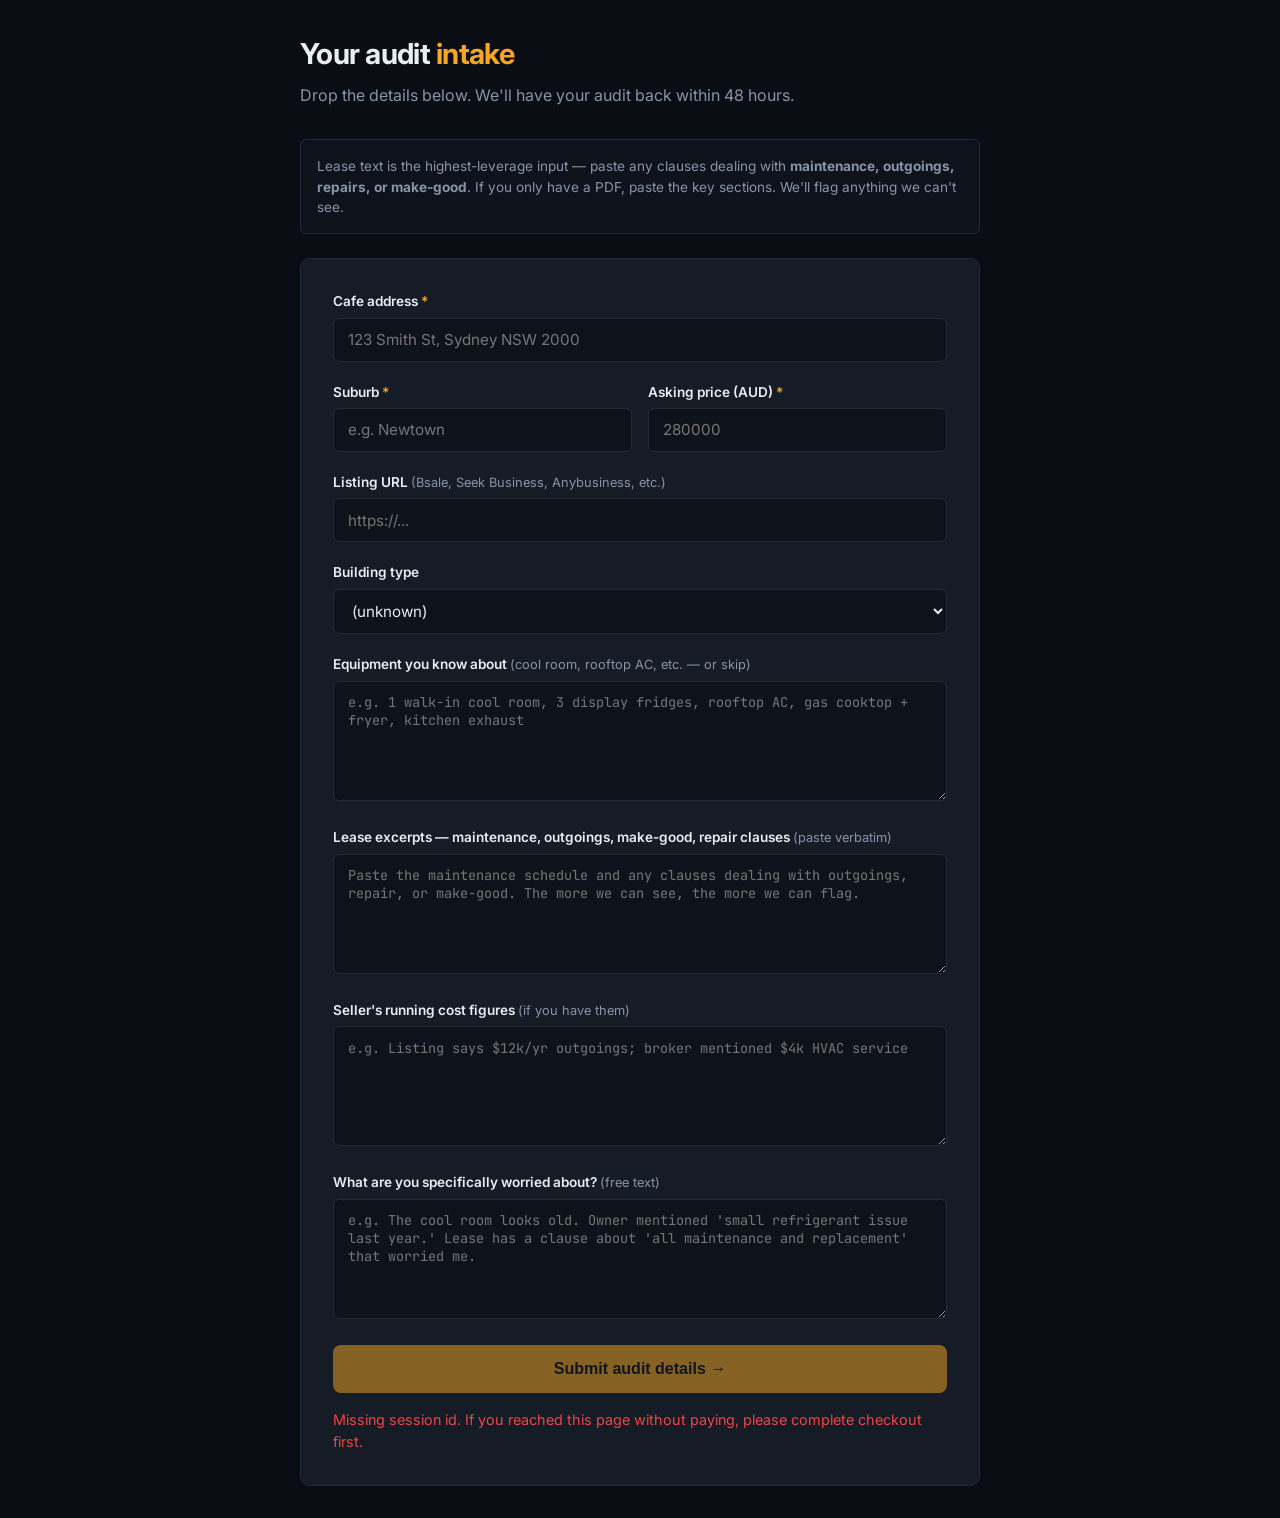
==== intake.html @ b6a702ba "Add intake form (post-payment audit submission)" ====
<!DOCTYPE html>
<html lang="en">
<head>
<meta charset="UTF-8">
<meta name="viewport" content="width=device-width, initial-scale=1.0">
<title>MaintScope — Audit intake</title>
<link href="https://fonts.googleapis.com/css2?family=Inter:wght@400;500;600;700;800&family=JetBrains+Mono&display=swap" rel="stylesheet">
<style>
  :root { --bg:#0a0e14; --card:#161c26; --border:#232b38; --text:#e8edf3; --muted:#8794a8; --accent:#f6a623; }
  * { margin:0; padding:0; box-sizing:border-box; }
  body { background:var(--bg); color:var(--text); font-family:'Inter',system-ui,sans-serif; line-height:1.5; padding:2rem 1rem; }
  .wrap { max-width:680px; margin:0 auto; }
  h1 { font-size:1.8rem; font-weight:700; margin-bottom:0.5rem; letter-spacing:-0.02em; }
  h1 .hl { color:var(--accent); }
  .sub { color:var(--muted); margin-bottom:2rem; }
  .card { background:var(--card); border:1px solid var(--border); border-radius:10px; padding:2rem; }
  label { display:block; font-size:0.85rem; font-weight:600; margin-bottom:0.4rem; color:var(--text); }
  label .req { color:var(--accent); }
  label .hint { font-weight:400; color:var(--muted); font-size:0.8rem; }
  input, textarea, select { width:100%; background:#0e131b; color:var(--text);
      border:1px solid var(--border); border-radius:6px; padding:0.7rem 0.9rem;
      font-family:inherit; font-size:0.95rem; margin-bottom:1.25rem; }
  textarea { min-height:120px; font-family:'JetBrains Mono',monospace; font-size:0.85rem; resize:vertical; }
  input:focus, textarea:focus, select:focus { outline:0; border-color:var(--accent); }
  .row { display:grid; grid-template-columns:1fr 1fr; gap:1rem; }
  @media (max-width:560px) { .row { grid-template-columns:1fr; } }
  .submit { width:100%; background:var(--accent); color:#0a0e14; border:0; padding:0.95rem;
      border-radius:8px; font-size:1rem; font-weight:600; cursor:pointer; }
  .submit:hover { background:#fcd47d; }
  .submit:disabled { opacity:0.5; cursor:not-allowed; }
  .note { background:#0e131b; border:1px solid var(--border); border-radius:6px;
      padding:1rem; color:var(--muted); font-size:0.85rem; margin-bottom:1.5rem; }
  .ok { color:#4ade80; }
  .err { color:#ef4444; }
  #status { margin-top:1rem; font-size:0.9rem; }
</style>
</head>
<body>
<div class="wrap">
  <h1>Your audit <span class="hl">intake</span></h1>
  <p class="sub">Drop the details below. We'll have your audit back within 48 hours.</p>

  <div class="note">
    Lease text is the highest-leverage input — paste any clauses dealing with
    <strong>maintenance, outgoings, repairs, or make-good</strong>. If you only have a PDF,
    paste the key sections. We'll flag anything we can't see.
  </div>

  <form class="card" id="intake">
    <label>Cafe address <span class="req">*</span></label>
    <input name="address" required placeholder="123 Smith St, Sydney NSW 2000">

    <div class="row">
      <div>
        <label>Suburb <span class="req">*</span></label>
        <input name="suburb" required placeholder="e.g. Newtown">
      </div>
      <div>
        <label>Asking price (AUD) <span class="req">*</span></label>
        <input type="number" name="asking_price_aud" required placeholder="280000" min="1000">
      </div>
    </div>

    <label>Listing URL <span class="hint">(Bsale, Seek Business, Anybusiness, etc.)</span></label>
    <input name="listing_url" placeholder="https://...">

    <label>Building type</label>
    <select name="building_type">
      <option value="">(unknown)</option>
      <option>Strip mall / strip shop</option>
      <option>Arcade / mall internal</option>
      <option>Shopping centre</option>
      <option>Freestanding building</option>
      <option>Mixed-use commercial</option>
    </select>

    <label>Equipment you know about <span class="hint">(cool room, rooftop AC, etc. — or skip)</span></label>
    <textarea name="equipment_known" placeholder="e.g. 1 walk-in cool room, 3 display fridges, rooftop AC, gas cooktop + fryer, kitchen exhaust"></textarea>

    <label>Lease excerpts — maintenance, outgoings, make-good, repair clauses <span class="hint">(paste verbatim)</span></label>
    <textarea name="lease_excerpts" placeholder="Paste the maintenance schedule and any clauses dealing with outgoings, repair, or make-good. The more we can see, the more we can flag."></textarea>

    <label>Seller's running cost figures <span class="hint">(if you have them)</span></label>
    <textarea name="seller_figures" placeholder="e.g. Listing says $12k/yr outgoings; broker mentioned $4k HVAC service"></textarea>

    <label>What are you specifically worried about? <span class="hint">(free text)</span></label>
    <textarea name="buyer_concerns" placeholder="e.g. The cool room looks old. Owner mentioned 'small refrigerant issue last year.' Lease has a clause about 'all maintenance and replacement' that worried me."></textarea>

    <button type="submit" class="submit" id="submit-btn">Submit audit details →</button>
    <div id="status"></div>
  </form>
</div>

<script>
  const params = new URLSearchParams(window.location.search);
  const session_id = params.get('session_id');
  const GATEWAY = 'https://CHANGE-ME-AT-DEPLOY.trycloudflare.com';  // updated on each deploy
  const form = document.getElementById('intake');
  const status = document.getElementById('status');
  const btn = document.getElementById('submit-btn');

  if (!session_id) {
    status.innerHTML = '<span class="err">Missing session id. If you reached this page without paying, please complete checkout first.</span>';
    btn.disabled = true;
  }

  form.addEventListener('submit', async (e) => {
    e.preventDefault();
    btn.disabled = true;
    status.textContent = 'Submitting...';
    const data = Object.fromEntries(new FormData(form));
    data.session_id = session_id;
    try {
      const r = await fetch(GATEWAY + '/admin/intake', {
        method: 'POST',
        headers: { 'Content-Type': 'application/json' },
        body: JSON.stringify(data),
      });
      if (r.ok) {
        status.innerHTML = '<span class="ok">Got it. Your audit is in the queue — we\'ll email it within 48 hours.</span>';
      } else {
        status.innerHTML = '<span class="err">Something went wrong (' + r.status + '). Reply to your receipt email and we\'ll sort it.</span>';
        btn.disabled = false;
      }
    } catch (err) {
      status.innerHTML = '<span class="err">Network error: ' + err.message + '</span>';
      btn.disabled = false;
    }
  });
</script>
</body>
</html>
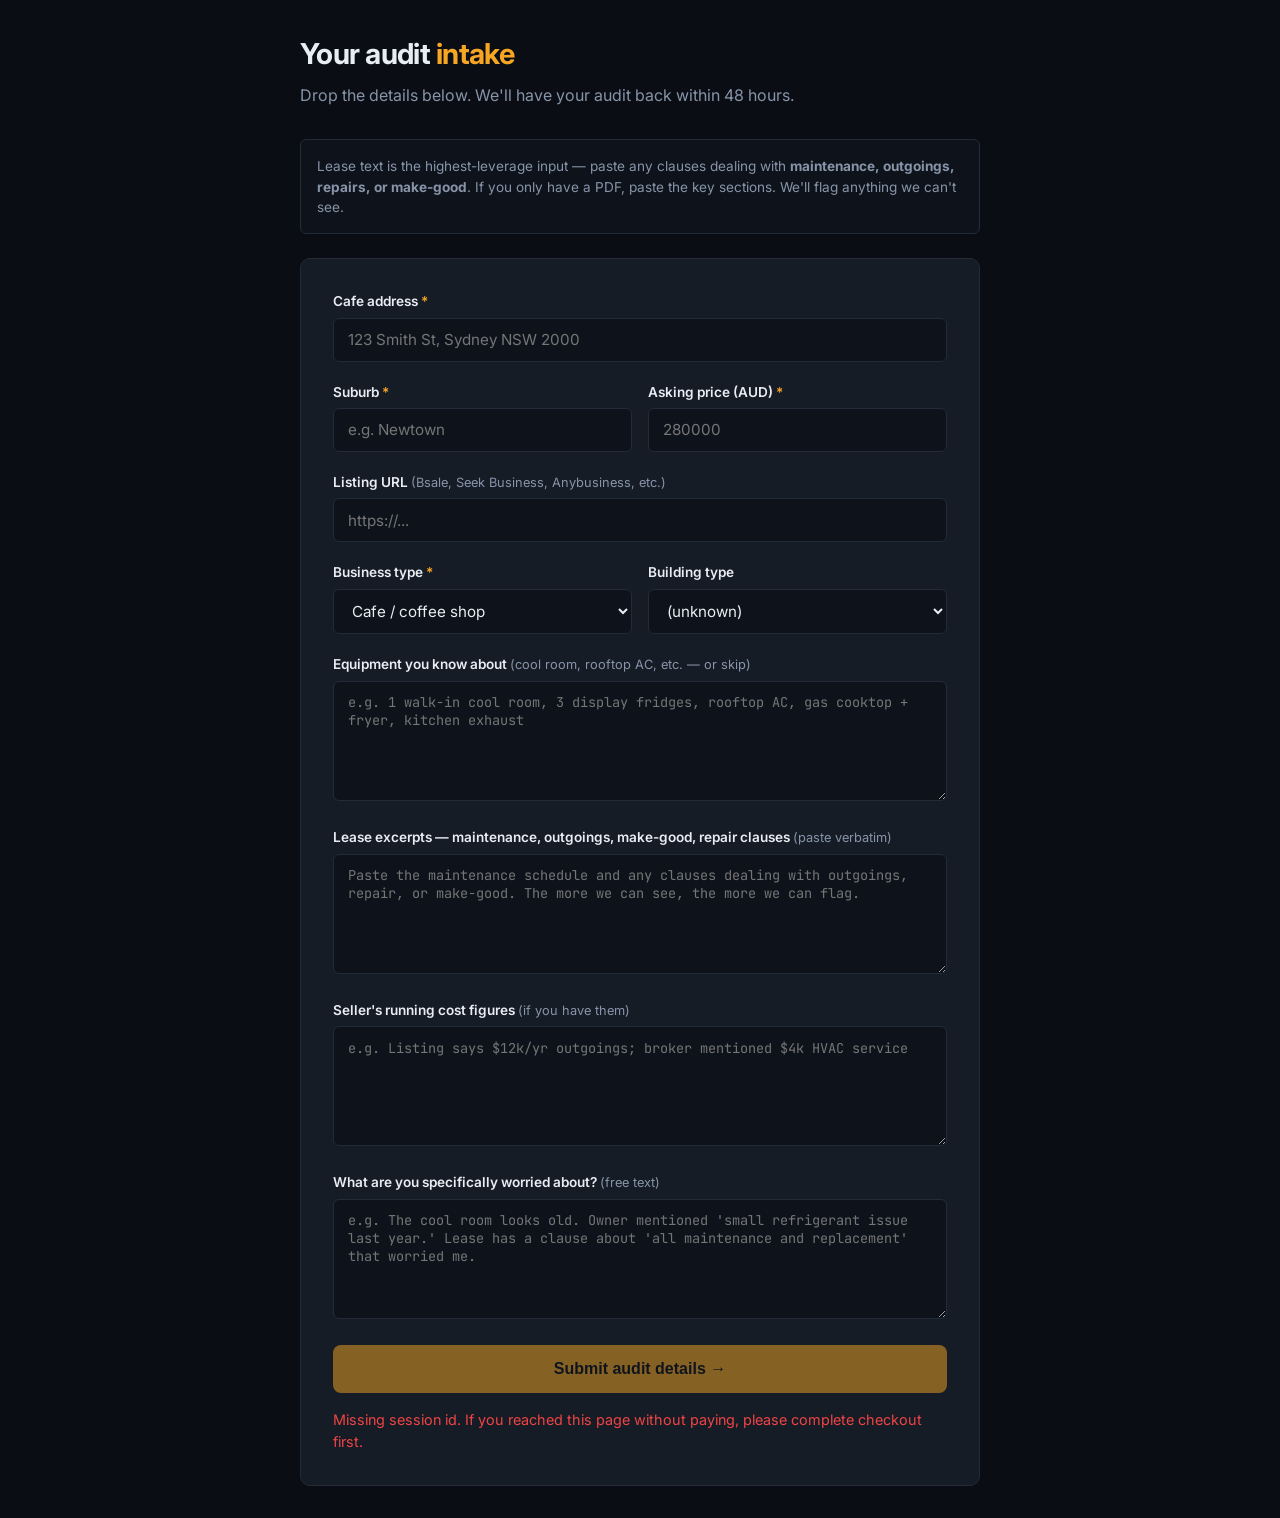
==== commit 644c4dd6: "Landing: cafe + gym + childcare positioning; intake adds business_type" ====
--- a/intake.html
+++ b/intake.html
@@ -64,15 +64,28 @@
     <label>Listing URL <span class="hint">(Bsale, Seek Business, Anybusiness, etc.)</span></label>
     <input name="listing_url" placeholder="https://...">
 
-    <label>Building type</label>
-    <select name="building_type">
-      <option value="">(unknown)</option>
-      <option>Strip mall / strip shop</option>
-      <option>Arcade / mall internal</option>
-      <option>Shopping centre</option>
-      <option>Freestanding building</option>
-      <option>Mixed-use commercial</option>
-    </select>
+    <div class="row">
+      <div>
+        <label>Business type <span class="req">*</span></label>
+        <select name="business_type" required>
+          <option value="cafe">Cafe / coffee shop</option>
+          <option value="gym">Gym / fitness centre / studio</option>
+          <option value="childcare">Childcare / long day care / OOSH</option>
+          <option value="">Other (we'll infer)</option>
+        </select>
+      </div>
+      <div>
+        <label>Building type</label>
+        <select name="building_type">
+          <option value="">(unknown)</option>
+          <option>Strip mall / strip shop</option>
+          <option>Arcade / mall internal</option>
+          <option>Shopping centre</option>
+          <option>Freestanding building</option>
+          <option>Mixed-use commercial</option>
+        </select>
+      </div>
+    </div>
 
     <label>Equipment you know about <span class="hint">(cool room, rooftop AC, etc. — or skip)</span></label>
     <textarea name="equipment_known" placeholder="e.g. 1 walk-in cool room, 3 display fridges, rooftop AC, gas cooktop + fryer, kitchen exhaust"></textarea>
@@ -94,7 +107,7 @@
 <script>
   const params = new URLSearchParams(window.location.search);
   const session_id = params.get('session_id');
-  const GATEWAY = 'https://CHANGE-ME-AT-DEPLOY.trycloudflare.com';  // updated on each deploy
+  const GATEWAY = window.location.origin;  // served by the gateway itself
   const form = document.getElementById('intake');
   const status = document.getElementById('status');
   const btn = document.getElementById('submit-btn');
